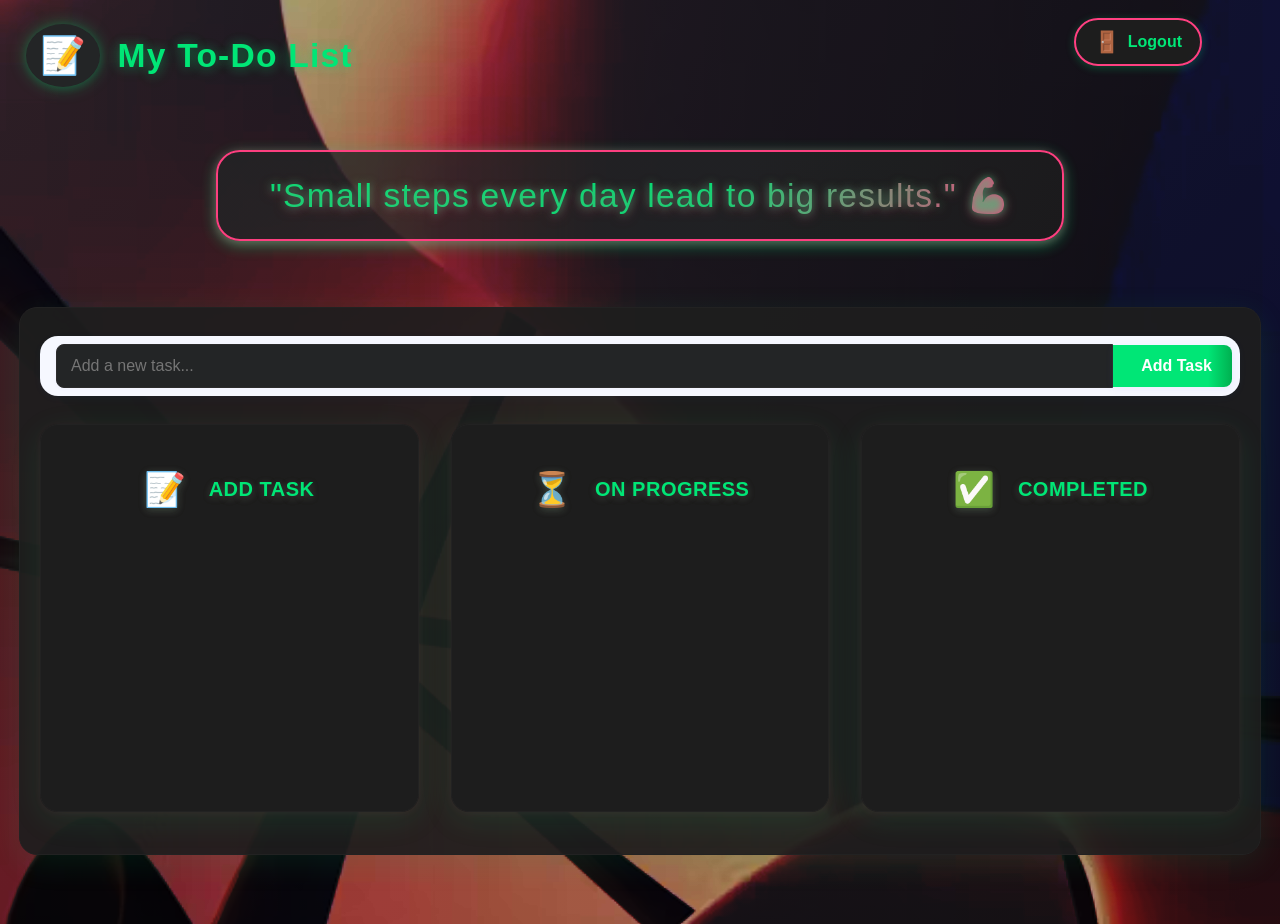
==== index.html @ c009c2fa "my ToDo" ====
<!DOCTYPE html>
<html lang="en">
<head>
  <meta charset="UTF-8">
  <title>Simple To-Do List</title>
  <link rel="stylesheet" href="style.css">
</head>
  <body>
    <!-- Mobile column toggle button: moved inside header for better layout and JS targeting -->
    <header class="main-header">
      <div class="header-left">
        <span class="logo" aria-label="To-Do Logo">📝</span>
        <h1>My To-Do List</h1>
      </div>
      <div class="header-right">
        <button id="logoutBtn" aria-label="Logout" class="logout-btn" tabindex="0" style="display:none;">
          <span>🚪</span> Logout
        </button>
        <button id="columnToggleBtn" aria-label="Show columns" class="mobile-toggle-btn" tabindex="0" style="display:none;">
          <span style="font-size:2rem;line-height:1;">☰</span>
        </button>
      </div>
    </header>
  <div class="quote-rotator-bg">
    <div class="quote-rotator big-scroll" id="quoteRotator" aria-live="polite" tabindex="0"></div>
  </div>
    <div class="todo-container">
    <div class="input-row">
      <input type="text" id="taskInput" placeholder="Add a new task...">
      <button id="addTaskBtn" onclick="addTask()" aria-label="Add Task"><i class="fa-solid fa-plus"></i> Add Task</button>
    </div>
      <div class="task-columns" id="taskColumns">
      <div class="task-column">
        <h2>
          <span style="font-size:2.1rem;margin-right:14px;vertical-align:middle;">📝</span>
          Add Task
        </h2>
        <ul id="taskList"></ul>
      </div>
      <!-- Mobile column list overlay -->
      <div id="mobileColumnList" class="mobile-column-list" style="display:none;">
        <button class="close-mobile-list" aria-label="Close column list">✕</button>
        <ul>
          <li><button class="mobile-col-btn" data-col="0">Add Task</button></li>
          <li><button class="mobile-col-btn" data-col="1">On Progress</button></li>
          <li><button class="mobile-col-btn" data-col="2">Completed</button></li>
          <li><button class="mobile-logout-btn" id="mobileLogoutBtn"><span>🚪</span> Logout</button></li>
        </ul>
      </div>
      <div class="task-column">
        <h2>
          <span style="font-size:2.1rem;margin-right:14px;vertical-align:middle;">⏳</span>
          On Progress
        </h2>
        <ul id="progressList"></ul>
      </div>
      <div class="task-column">
        <h2>
          <span style="font-size:2.1rem;margin-right:14px;vertical-align:middle;">✅</span>
          Completed
        </h2>
        <ul id="completedList"></ul>
      </div>
    </div>
  </div>
  <script src="script.js"></script>
  <script>
    // Quote rotator logic
    const quotes = [
      '"Small steps every day lead to big results." 💪',
      '"Don’t watch the clock; do what it does. Keep going."',
      '"The best way to get things done is to simply begin."'
    ];
    let quoteIndex = 0;
    const quoteRotator = document.getElementById('quoteRotator');
    function showQuote(idx) {
      quoteRotator.innerHTML = `<span class='scrolling-text' style="font-size:inherit;font-weight:inherit;">${quotes[idx]}</span>`;
    }
    function nextQuote() {
      quoteIndex = (quoteIndex + 1) % quotes.length;
      showQuote(quoteIndex);
    }
    showQuote(quoteIndex);
    setInterval(nextQuote, 3000);
  </script>
</body>
</html>
---- style.css ----
body.login-bg {
  min-height: 100vh;
  background: var(--bg);
  background-blend-mode: overlay;
  background-size: cover;
  display: flex;
  align-items: center;
  justify-content: center;
  margin: 0;
  padding: 0;
}
.login-container {
  background: var(--card-bg-glass);
  border-radius: var(--radius);
  box-shadow: var(--shadow);
  padding: 40px 32px 32px 32px;
  max-width: 370px;
  width: 95vw;
  display: flex;
  flex-direction: column;
  align-items: center;
  border: 1.5px solid #222;
  position: relative;
  animation: fadeInUp 0.7s;
  backdrop-filter: blur(12px) saturate(1.2);
}
.login-header {
  display: flex;
  align-items: center;
  gap: 12px;
  margin-bottom: 18px;
}
.login-header .logo {
  font-size: 2.2rem;
  color: var(--primary);
  background: #232526;
  border-radius: 50%;
  padding: 8px 12px;
  box-shadow: 0 2px 8px #00e67622;
}
.login-header .logo:hover {
  color: var(--accent);
  box-shadow: 0 0 24px #ff4081cc, 0 0 32px #00e676cc, 0 2px 24px #fff;
  filter: brightness(1.18) drop-shadow(0 0 16px #ff4081cc) drop-shadow(0 0 8px #00e676cc);
}
.login-header h2 {
  color: var(--text);
  font-size: 1.35rem;
  font-weight: 700;
  letter-spacing: 0.7px;
  text-shadow: 0 0 8px #00e67633, 0 2px 10px #ff408133;
  margin: 0;
  font-family: 'Segoe UI Semibold', 'Segoe UI', Arial, sans-serif;
}
.login-header h2 span {
  color: var(--primary);
  font-weight: 900;
}
.login-form {
  width: 100%;
  display: flex;
  flex-direction: column;
  gap: 18px;
}
.login-form label {
  color: var(--text-light);
  font-weight: 600;
  margin-bottom: 4px;
  letter-spacing: 0.5px;
}
.login-form input {
  width: 100%;
  padding: 12px 14px;
  border-radius: 8px;
  border: 1.5px solid #2c2c2c;
  background: #232526;
  color: #fff;
  font-size: 1rem;
  outline: none;
  box-shadow: 0 1px 4px rgba(108,99,255,0.04);
}
.login-form input:focus {
  background: #2c2c2c;
  box-shadow: 0 2px 8px #00e67622;
  border-color: var(--primary);
}
.login-form button {
  padding: 12px 20px;
  color: #fff;
  border: none;
  border-radius: 8px;
  cursor: pointer;
  font-weight: 700;
  font-size: 1.1rem;
  box-shadow: 0 2px 8px rgba(108,99,255,0.08);
  display: flex;
  align-items: center;
  gap: 8px;
  outline: none;
  margin-top: 8px;
}

.login-form button:focus-visible {
  outline: 2px solid var(--accent);
  outline-offset: 2px;
}

.login-form .input-row {
  background: transparent;
  box-shadow: none;
  padding: 0;
  border-radius: 0;
}
.login-form .input-row input {
  margin: 0;
}

@media (max-width: 500px) {
  .login-container {
    padding: 24px 6vw 18px 6vw;
    max-width: 98vw;
  }
  .login-header h2 {
    font-size: 1.1rem;
  }
}
/* --- Professional Header Layout --- */
.main-header {
  display: flex;
  align-items: center;
  justify-content: space-between;
  padding: 0 2vw;
  margin-top: 24px;
  margin-bottom: 0;
  position: relative;
  z-index: 10;
}
.header-left {
  display: flex;
  align-items: center;
  gap: 18px;
}
.header-right {
  display: flex;
  align-items: center;
  gap: 12px;
}
.main-header .logo {
  font-size: 2.3rem;
  color: var(--primary);
  background: #232526;
  border-radius: 50%;
  padding: 10px 14px;
  box-shadow: 0 2px 8px #00e67622;
  margin-right: 0;
}
.main-header .logo:hover {
  color: var(--accent);
  box-shadow: 0 0 24px #ff4081cc, 0 0 32px #00e676cc, 0 2px 24px #fff;
  filter: brightness(1.18) drop-shadow(0 0 16px #ff4081cc) drop-shadow(0 0 8px #00e676cc);
}
.main-header h1 {
  color: var(--primary);
  font-size: 2.1rem;
  font-weight: 900;
  letter-spacing: 1.2px;
  margin: 0;
  text-shadow: 0 0 12px #00e67655, 0 2px 16px #00e67633;
  cursor: pointer;
}
.main-header h1:hover {
  color: var(--accent);
  text-shadow: 0 0 24px #ff4081cc, 0 0 32px #00e676cc, 0 2px 24px #fff;
  letter-spacing: 2.5px;
}
.main-header .logout-btn {
  margin-right: 0;
}

@media (max-width: 700px) {
  .main-header {
    flex-direction: row;
    padding: 0 2vw;
    margin-top: 12px;
  }
  .main-header h1 {
    font-size: 1.2rem;
    letter-spacing: 0.7px;
  }
  .main-header .logo {
    font-size: 1.5rem;
    padding: 7px 10px;
  }
  .header-right {
    gap: 6px;
  }
}
/* Logout button styles */
.logout-btn {
  position: fixed;
  top: 18px;
  right: 78px;
  z-index: 1100;
  background: var(--card-bg-glass);
  color: var(--primary);
  border: 2px solid var(--accent);
  border-radius: 24px;
  padding: 10px 18px;
  font-size: 1rem;
  font-weight: 700;
  box-shadow: 0 2px 8px #00e67644;
  cursor: pointer;
  display: flex;
  align-items: center;
  gap: 8px;
}
.logout-btn:active, .logout-btn:focus {
  background: var(--accent);
  color: #fff;
  outline: 2px solid var(--primary);
}
.logout-btn span {
  font-size: 1.3em;
}

@media (max-width: 700px) {
 
  #mobileLogoutBtn {
    width: 100%;
    justify-content: center;
    background: var(--card-bg);
    color: var(--primary);
    border: 2px solid var(--accent);
    border-radius: 12px;
    font-size: 1.1rem;
    font-weight: 700;
    margin-top: 18px;
    padding: 14px 0;
    transition: background 0.2s, color 0.2s;
  }
  #mobileLogoutBtn:focus, #mobileLogoutBtn:hover {
    background: var(--accent);
    color: #fff;
  }
}

.mobile-column-list {
  position: fixed;
  top: 0;
  left: 0;
  width: 100vw;
  height: 100vh;
  background: rgba(18,18,18,0.98);
  display: none;
  flex-direction: column;
  align-items: center;
  justify-content: center;
  animation: fadeInUp 0.3s;
}
.mobile-column-list ul {
  list-style: none;
  padding: 0;
  margin: 0;
}
.mobile-column-list li {
  margin: 18px 0;
}
.mobile-col-btn {
  font-size: 1.2rem;
  padding: 16px 32px;
  border-radius: 12px;
  background: var(--card-bg);
  color: var(--primary);
  border: 2px solid var(--accent);
  font-weight: 700;
  cursor: pointer;
  transition: background 0.2s, color 0.2s;
}
.mobile-col-btn:focus, .mobile-col-btn:hover {
  background: var(--accent);
  color: #fff;
}
.close-mobile-list {
  position: absolute;
  top: 18px;
  left: 18px;
  background: transparent;
  color: var(--accent);
  border: none;
  font-size: 2rem;
  cursor: pointer;
}

@media (max-width: 700px) {
  .mobile-toggle-btn {
    position: fixed;
    top: 18px;
    right: 18px;
    z-index: 1100;
  }
  .close-mobile-list {
    top: 18px;
    left: 18px;
    right: auto;
  }
  .task-columns {
    flex-direction: column;
  }
  .task-column {
    display: flex !important;
    opacity: 1 !important;
    pointer-events: auto !important;
  }
  .task-column:not(.active) {
    display: none !important;
    opacity: 0 !important;
    pointer-events: none !important;
  }
  .task-column.active {
    display: flex !important;
    opacity: 1 !important;
    pointer-events: auto !important;
  }
}

/* Collapsible section animation */
.task-column[style*="display: none"] {
  animation: fadeOut 0.3s;
  pointer-events: none;
}
.task-column[style*="display: none"] ul {
  opacity: 0;
  transition: opacity 0.3s;
}
.task-column[style*="display: none"] h2 {
  filter: grayscale(0.7) brightness(0.7);
  opacity: 0.7;
}
.task-column[style*="display: none"] {
  opacity: 0 !important;
}
.task-column[style*="display: block"],
.task-column[style=""] {
  animation: fadeIn 0.3s;
  opacity: 1 !important;
}
@keyframes fadeIn {
  from { opacity: 0; transform: scale(0.97) translateY(20px); }
  to { opacity: 1; transform: scale(1) translateY(0); }
}

:root {
  --primary: #00e676; /* Neon Green */
  --primary-dark: #00b050;
  --accent: #ff4081; /* Neon Pink */
  --bg: linear-gradient(135deg, #232526 0%, #121212 100%), url("last.avif") no-repeat center center fixed;
  --card-bg: rgba(30,30,30,0.92);
  --card-bg-glass: rgba(30,30,30,0.98);
  --shadow: 0 8px 32px 0 rgba(0,230,118,0.10);
  --radius: 18px;
  --text: #f0f0f0;
  --text-light: #00e676;
  --transition: 0.25s cubic-bezier(.4,0,.2,1);
  --quote-violet: #ff4081;
}

body {
  font-family: 'Segoe UI', Arial, sans-serif;
  background: var(--bg);
  background-blend-mode: overlay;
  background-size: cover;
  margin: 0;
  padding: 0;
  min-height: 100vh;
  color: var(--text);
  transition: background 0.4s;
}

.quote-rotator-bg {
  width: 100vw;
  display: flex;
  justify-content: center;
  align-items: center;
  min-height: 180px;
  position: relative;
  z-index: 1;
  pointer-events: none;
}

.quote-rotator.big-scroll {
  font-size: clamp(1.1rem, 4vw, 2.1rem);
  font-family: 'Segoe UI Semibold', 'Segoe UI', Arial, sans-serif;
  color: var(--primary);
  background: linear-gradient(120deg, #232526cc 60%, #1e1e1ecc 100%);
  border-radius: 24px;
  padding: clamp(16px, 4vw, 24px) clamp(2vw, 4vw, 4vw);
  margin: 36px 0 0 0;
  box-shadow: 0 4px 16px 0 #00e67677, 0 2px 8px #ff408177;
  font-style: normal;
  text-align: center;
  min-width: 180px;
  max-width: 98vw;
  transition: opacity 0.7s, color 0.4s, font-size 0.4s, box-shadow 0.4s, background 0.4s, padding 0.4s;
  opacity: 0.99;
  pointer-events: none;
  overflow: hidden;
  position: relative;
  letter-spacing: 1.2px;
  border: 2px solid var(--accent);
  text-shadow: 0 0 8px #00e67688, 0 2px 12px #ff408188;
  filter: none;
}

.quote-rotator.big-scroll:hover {
  color: var(--accent);
  background: linear-gradient(120deg, #1e1e1ecc 0%, #232526cc 100%);
  box-shadow: 0 0 16px #ff4081aa, 0 0 8px #00e676aa;
  text-shadow: 0 0 12px #ff4081aa, 0 0 8px #00e676aa;
  filter: none;
  transform: scale(1.03) rotate(-1deg);
  padding: 28px 5vw;
}

.scrolling-text {
  display: inline-block;
  white-space: nowrap;
  animation: scrollText 4s linear;
}

@keyframes scrollText {
  0% {
    opacity: 0;
    transform: translateY(30px) scale(0.95);
  }
  10% {
    opacity: 1;
    transform: translateY(0) scale(1.05);
  }
  90% {
    opacity: 1;
    transform: translateY(0) scale(1.05);
  }
  100% {
    opacity: 0;
    transform: translateY(-30px) scale(0.95);
  }
}

h1 {
  text-align: center;
  color: var(--primary);
  margin-top: 32px;
  letter-spacing: 1px;
  font-weight: 900;
  font-size: 2.3rem;
  text-shadow: 0 0 12px #00e67655, 0 2px 16px #00e67633;
  transition: color 0.3s, text-shadow 0.3s, transform 0.3s, letter-spacing 0.3s;
  cursor: pointer;
}

h1:hover {
  color: var(--accent);
  text-shadow: 0 0 24px #ff4081cc, 0 0 32px #00e676cc, 0 2px 24px #fff;
  transform: scale(1.07) rotate(-2deg) skewX(-2deg);
  letter-spacing: 2.5px;
  filter: brightness(1.15) drop-shadow(0 0 8px #00e67699);
}

.todo-container {
  background: var(--card-bg);
  max-width: 1200px;
  margin: 40px auto;
  padding: 28px 20px 24px 20px;
  border-radius: var(--radius);
  box-shadow: var(--shadow);
  transition: background var(--transition), box-shadow var(--transition);
  border: 1.5px solid #222;
}

.task-columns {
  display: flex;
  gap: 32px;
  justify-content: space-between;
  margin-top: 28px;
  flex-wrap: wrap;
}

.task-column {
  flex: 1;
  background: var(--card-bg-glass);
  border-radius: var(--radius);
  box-shadow: 0 8px 32px 0 rgba(0,230,118,0.10), 0 1.5px 8px 0 rgba(255,64,129,0.08);
  padding: 28px 18px 18px 18px;
  min-width: 260px;
  min-height: 340px;
  display: flex;
  flex-direction: column;
  align-items: stretch;
  transition: background 0.35s cubic-bezier(.4,0,.2,1), box-shadow 0.35s cubic-bezier(.4,0,.2,1), border 0.3s;
  border: 1.5px solid #222;
  backdrop-filter: blur(12px) saturate(1.2);
  -webkit-backdrop-filter: blur(12px) saturate(1.2);
  margin-bottom: 18px;
  position: relative;
  overflow: visible;
  cursor: pointer;
}

.task-column:hover {
  background: rgba(34,34,34,0.98);
  box-shadow: 0 12px 36px 0 #00e67644, 0 4px 24px 0 #ff408144;
  border: 2.5px solid var(--accent);
  transform: translateY(-6px) scale(1.025);
  z-index: 2;
}

.task-column:hover h2 span,
.task-column:hover h2 svg {
  filter: drop-shadow(0 4px 16px #00e676cc) brightness(1.18);
  transform: scale(1.12) rotate(-2deg);
  transition: filter 0.3s, transform 0.3s;
}

.task-column:hover::after {
  content: "";
  position: absolute;
  inset: 0;
  border-radius: var(--radius);
  pointer-events: none;
  background: linear-gradient(120deg, #00e67622 0%, #ff408122 100%);
  opacity: 0.7;
  z-index: 1;
}

.task-column h2 {
  text-align: center;
  color: var(--primary);
  font-size: 1.25rem;
  margin-bottom: 14px;
  font-weight: 700;
  letter-spacing: 0.5px;
  text-transform: uppercase;
  display: flex;
  align-items: center;
  justify-content: center;
  gap: 8px;
  text-shadow: 0 2px 8px #00e67633, 0 1.5px 8px #ff408133;
}

.task-column h2 i {
  font-size: 1.3em;
  vertical-align: middle;
  margin-right: 8px;
  filter: drop-shadow(0 2px 4px rgba(124,58,237,0.10));
}

.input-row {
  display: flex;
  align-items: center;
  gap: 0;
  margin-bottom: 0.5rem;
  background: #f6f8ff;
  border-radius: var(--radius);
  box-shadow: 0 2px 8px rgba(0,123,255,0.04);
  padding: 8px 8px 8px 16px;
}

#taskInput {
  flex: 1;
  padding: 12px 14px;
  margin-right: 0;
  border: none;
  border-radius: 8px 0 0 8px;
  font-size: 1rem;
  background: #232526;
  color: #fff;
  border: 1.5px solid #2c2c2c;
  outline: none;
  box-shadow: 0 1px 4px rgba(108,99,255,0.04);
  transition: box-shadow var(--transition), background var(--transition);
}

#taskInput:focus {
  background: #2c2c2c;
  box-shadow: 0 2px 8px #00e67622;
}

button, .btn {
  padding: 12px 20px;
  background: linear-gradient(90deg, var(--primary) 80%, var(--primary-dark) 100%);
  color: #fff;
  border: none;
  border-radius: 0 8px 8px 0;
  cursor: pointer;
  font-weight: 600;
  font-size: 1rem;
  transition: background var(--transition), box-shadow var(--transition), transform var(--transition);
  box-shadow: 0 2px 8px rgba(108,99,255,0.08);
  display: flex;
  align-items: center;
  gap: 8px;
  outline: none;
}

button:active, .btn:active {
  transform: scale(0.97);
}

button:focus-visible, .btn:focus-visible {
  outline: 2px solid var(--accent);
  outline-offset: 2px;
}

button:hover, .btn:hover {
  background: linear-gradient(90deg, var(--primary-dark) 80%, var(--primary) 100%);
  box-shadow: 0 4px 16px rgba(108,99,255,0.12);
}

ul {
  list-style: none;
  padding: 0;
  margin-top: 18px;
}

li {
  padding: 14px 10px;
  display: flex;
  align-items: center;
  gap: 0.5rem;
  overflow: hidden;
  border-bottom: 1px solid #222;
  transition: background var(--transition), box-shadow var(--transition), transform var(--transition), opacity var(--transition);
  color: var(--text);
  box-shadow: 0 2px 8px #00e67622;
  border-radius: var(--radius);
  margin-bottom: 12px;
  background: #1e1e1e;
  opacity: 1;
  animation: fadeInUp 0.5s;
  will-change: transform, opacity;
  width: 100%;
  min-width: 0;
  box-sizing: border-box;
}

.task-number {
  white-space: nowrap;
}
li span {
  min-width: 0;
}
li > span:nth-child(2) {
  flex: 1 1 0%;
  overflow: hidden;
  text-overflow: ellipsis;
  white-space: nowrap;
  min-width: 0;
  max-width: 100vw;
  display: block;
}
li > span:last-child {
  flex-shrink: 0;
  min-width: 80px;
  max-width: 120px;
  overflow: visible;
  display: flex;
  gap: 8px;
  align-items: center;
  justify-content: flex-end;
  position: relative;
  right: 0;
}

@keyframes fadeInUp {
  from {
    opacity: 0;
    transform: translateY(30px) scale(0.95);
  }
  to {
    opacity: 1;
    transform: translateY(0) scale(1);
  }
}

li:last-child {
  border-bottom: none;
}

li:hover {
  background: #232526;
  box-shadow: 0 4px 24px #00e67633, 0 2px 8px #ff408133;
  transform: scale(1.03);
  border-bottom: 1.5px solid var(--accent);
}

li.completed {
  text-decoration: line-through;
  color: #888;
  opacity: 0.7;
  background: #232526;
}

li .icon:focus-visible, li i:focus-visible {
  outline: 2px solid var(--accent);
  outline-offset: 2px;
  background: #fffbe6;
}

li .icon.complete, li i.fa-check-circle {
  color: #22c55e;
  background: transparent;
}
li .icon.complete:hover, li i.fa-check-circle:hover {
  color: #15803d;
  background: transparent;
  transform: scale(1.18) rotate(-6deg);
}

li .icon.progress, li i.fa-hourglass-half {
  color: #f59e42;
  background: transparent;
}
li .icon.progress:hover, li i.fa-hourglass-half:hover {
  color: #b45309;
  background: transparent;
  transform: scale(1.18) rotate(6deg);
}

li .icon.delete, li i.fa-trash {
  color: #ef4444;
  margin-left: 8px;
  background: transparent;
}
li .icon.delete:hover, li i.fa-trash:hover {
  color: #b91c1c;
  background: transparent;
  transform: scale(1.18) rotate(-8deg);
}

li .icon.edit, li i.fa-pen {
  color: #6366f1;
  margin-left: 8px;
  background: transparent;
}
li .icon.edit:hover, li i.fa-pen:hover {
  color: #3730a3;
  background: transparent;
  transform: scale(1.18) rotate(8deg);
}

li button {
  background: transparent;
  color: #ff3333;
  border: none;
  font-size: 18px;
  cursor: pointer;
  margin-left: 8px;
  transition: color 0.2s;
}

li button:hover {
  color: #b30000;
}

li.completed {
  animation: fadeStrike 0.4s;
}

@keyframes fadeStrike {
  from {
    color: #333333;
    text-decoration: none;
    opacity: 1;
  }
  to {
    color: #888;
    text-decoration: line-through;
    opacity: 0.7;
  }
}

header {
  display: flex;
  align-items: center;
  justify-content: center;
  gap: 12px;
  margin-bottom: 12px;
}

header .logo {
  font-size: 2rem;
  color: var(--primary);
  background: #232526;
  border-radius: 50%;
  padding: 8px 12px;
  box-shadow: 0 2px 8px #00e67622, 0 0 0 0 #ff408100;
  transition: box-shadow 0.3s, color 0.3s, transform 0.3s, filter 0.3s;
  filter: drop-shadow(0 0 8px #00e67655);
  cursor: pointer;
}

header .logo:hover {
  color: var(--accent);
  box-shadow: 0 0 24px #ff4081cc, 0 0 32px #00e676cc, 0 2px 24px #fff;
  filter: brightness(1.18) drop-shadow(0 0 16px #ff4081cc) drop-shadow(0 0 8px #00e676cc);
  transform: scale(1.15) rotate(-8deg) skewY(-2deg);
}

button .icon {
  font-size: 18px;
  margin-right: 6px;
}

.scrolling-text {
  display: inline-block;
  white-space: nowrap;
  animation: scrollText 4s cubic-bezier(.77,0,.18,1) infinite;
  will-change: transform, opacity;
  font-size: 1em !important;
  font-weight: 700;
  letter-spacing: 1.2px;
  background: linear-gradient(90deg, var(--primary) 60%, var(--accent) 100%);
  -webkit-background-clip: text;
  -webkit-text-fill-color: transparent;
  background-clip: text;
  filter: none;
  transition: filter 0.3s, text-shadow 0.3s;
}

@keyframes scrollText {
  0% {
    opacity: 0;
    transform: translateY(60px) scale(0.95);
  }
  10% {
    opacity: 1;
    transform: translateY(0) scale(1.08);
  }
  85% {
    opacity: 1;
    transform: translateY(0) scale(1.08);
  }
  100% {
    opacity: 0;
    transform: translateY(-60px) scale(0.95);
  }
}

.mobile-toggle-btn {
  display: none !important;
}

@media (max-width: 700px) {
  .mobile-toggle-btn {
    display: flex !important;
    position: fixed;
    top: 18px;
    right: 18px;
    background: var(--card-bg-glass);
    color: var(--primary);
    border: 2px solid var(--accent);
    border-radius: 50%;
    width: 48px;
    height: 48px;
    align-items: center;
    justify-content: center;
    font-size: 2rem;
    box-shadow: 0 2px 8px #00e67644;
    cursor: pointer;
    transition: background 0.2s, color 0.2s, box-shadow 0.2s;
    z-index: 1100;
  }
  .mobile-toggle-btn:active, .mobile-toggle-btn:focus {
    background: var(--accent);
    color: #fff;
    outline: 2px solid var(--primary);
  }
}
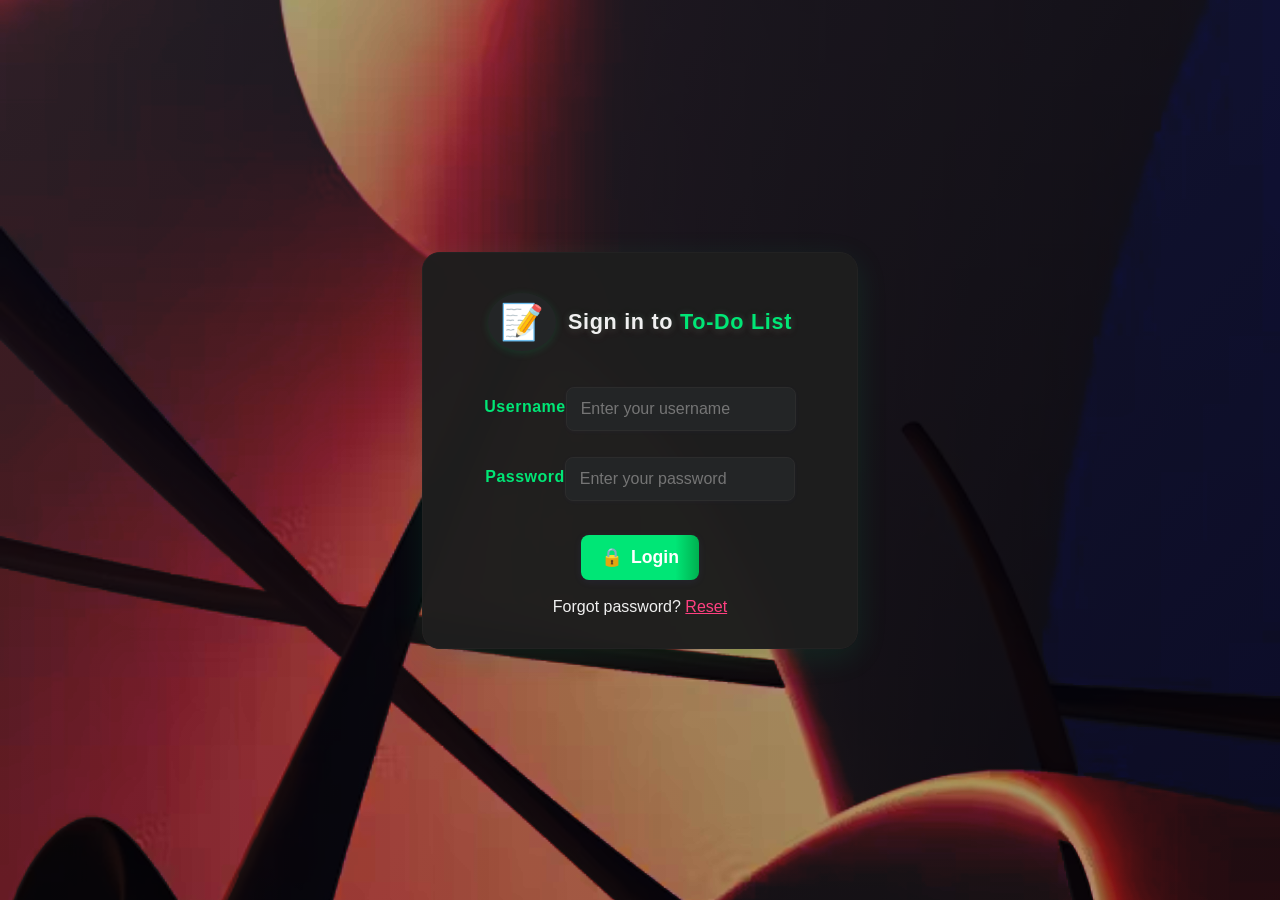
==== commit 82cb7a82: "my ToDo" ====
--- a/index.html
+++ b/index.html
@@ -2,86 +2,40 @@
 <html lang="en">
 <head>
   <meta charset="UTF-8">
-  <title>Simple To-Do List</title>
+  <title>Login - To-Do List</title>
+  <meta name="viewport" content="width=device-width, initial-scale=1.0">
   <link rel="stylesheet" href="style.css">
+  
 </head>
-  <body>
-    <!-- Mobile column toggle button: moved inside header for better layout and JS targeting -->
-    <header class="main-header">
-      <div class="header-left">
-        <span class="logo" aria-label="To-Do Logo">📝</span>
-        <h1>My To-Do List</h1>
-      </div>
-      <div class="header-right">
-        <button id="logoutBtn" aria-label="Logout" class="logout-btn" tabindex="0" style="display:none;">
-          <span>🚪</span> Logout
-        </button>
-        <button id="columnToggleBtn" aria-label="Show columns" class="mobile-toggle-btn" tabindex="0" style="display:none;">
-          <span style="font-size:2rem;line-height:1;">☰</span>
-        </button>
-      </div>
-    </header>
-  <div class="quote-rotator-bg">
-    <div class="quote-rotator big-scroll" id="quoteRotator" aria-live="polite" tabindex="0"></div>
-  </div>
-    <div class="todo-container">
+<body class="login-bg">
+  <form class="login-container login-form" autocomplete="off" onsubmit="return handleLogin(event)">
+    <div class="login-header">
+      <span class="logo" aria-label="To-Do Logo">📝</span>
+      <h2>Sign in to <span style="color:var(--primary);font-weight:900;">To-Do List</span></h2>
+    </div>
     <div class="input-row">
-      <input type="text" id="taskInput" placeholder="Add a new task...">
-      <button id="addTaskBtn" onclick="addTask()" aria-label="Add Task"><i class="fa-solid fa-plus"></i> Add Task</button>
+      <label for="login-username">Username</label>
+      <input type="text" id="login-username" name="username" required autocomplete="username" placeholder="Enter your username">
     </div>
-      <div class="task-columns" id="taskColumns">
-      <div class="task-column">
-        <h2>
-          <span style="font-size:2.1rem;margin-right:14px;vertical-align:middle;">📝</span>
-          Add Task
-        </h2>
-        <ul id="taskList"></ul>
-      </div>
-      <!-- Mobile column list overlay -->
-      <div id="mobileColumnList" class="mobile-column-list" style="display:none;">
-        <button class="close-mobile-list" aria-label="Close column list">✕</button>
-        <ul>
-          <li><button class="mobile-col-btn" data-col="0">Add Task</button></li>
-          <li><button class="mobile-col-btn" data-col="1">On Progress</button></li>
-          <li><button class="mobile-col-btn" data-col="2">Completed</button></li>
-          <li><button class="mobile-logout-btn" id="mobileLogoutBtn"><span>🚪</span> Logout</button></li>
-        </ul>
-      </div>
-      <div class="task-column">
-        <h2>
-          <span style="font-size:2.1rem;margin-right:14px;vertical-align:middle;">⏳</span>
-          On Progress
-        </h2>
-        <ul id="progressList"></ul>
-      </div>
-      <div class="task-column">
-        <h2>
-          <span style="font-size:2.1rem;margin-right:14px;vertical-align:middle;">✅</span>
-          Completed
-        </h2>
-        <ul id="completedList"></ul>
-      </div>
+    <div class="input-row">
+      <label for="login-password">Password</label>
+      <input type="password" id="login-password" name="password" required autocomplete="current-password" placeholder="Enter your password">
     </div>
-  </div>
-  <script src="script.js"></script>
+    <button type="submit"><span>🔒</span> Login</button>
+    <div class="login-footer">Forgot password? <a href="#" style="color:var(--accent);text-decoration:underline;">Reset</a></div>
+  </form>
   <script>
-    // Quote rotator logic
-    const quotes = [
-      '"Small steps every day lead to big results." 💪',
-      '"Don’t watch the clock; do what it does. Keep going."',
-      '"The best way to get things done is to simply begin."'
-    ];
-    let quoteIndex = 0;
-    const quoteRotator = document.getElementById('quoteRotator');
-    function showQuote(idx) {
-      quoteRotator.innerHTML = `<span class='scrolling-text' style="font-size:inherit;font-weight:inherit;">${quotes[idx]}</span>`;
+    function handleLogin(e) {
+      e.preventDefault();
+      const user = document.getElementById('login-username').value.trim();
+      const pass = document.getElementById('login-password').value.trim();
+      if(user && pass) {
+        // Simple fake login effect
+        document.querySelector('.login-container').innerHTML = `<div style='text-align:center;padding:40px 0;'><span class='logo' style='font-size:2.5rem;'>📝</span><h2 style='color:var(--primary);margin:18px 0 0 0;'>Welcome, <span style='color:var(--accent);'>${user}</span>!</h2><div style='margin-top:18px;color:var(--text-light);font-size:1.1rem;'>Redirecting...</div></div>`;
+        setTimeout(()=>{ window.location.href = 'index.html'; }, 1200);
+      }
+      return false;
     }
-    function nextQuote() {
-      quoteIndex = (quoteIndex + 1) % quotes.length;
-      showQuote(quoteIndex);
-    }
-    showQuote(quoteIndex);
-    setInterval(nextQuote, 3000);
   </script>
 </body>
-</html>+</html>
